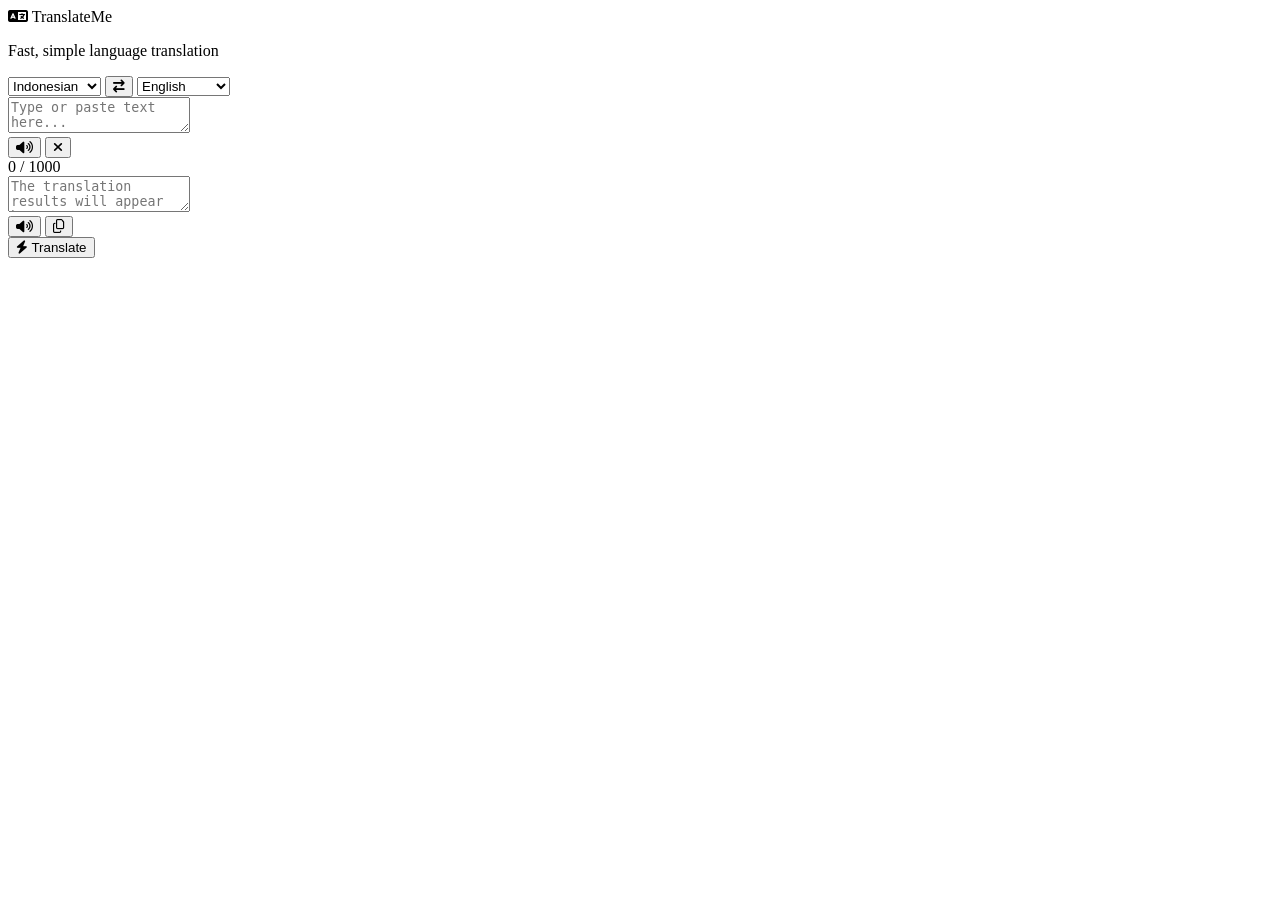
==== index.html @ a6a7cf5a "Rename index (3).html to index.html" ====
<!DOCTYPE html>
<html lang="en">
<head>
  <meta charset="UTF-8" />
  <!-- Crucial for smartphone responsiveness -->
  <meta name="viewport" content="width=device-width, initial-scale=1.0, maximum-scale=1.0, user-scalable=no"/>
  <title>TranslateMe - Language Translator</title>
  <!-- Google Fonts & Font Awesome Icons -->
  <link rel="preconnect" href="https://fonts.googleapis.com">
  <link href="https://fonts.googleapis.com/css2?family=Plus+Jakarta+Sans:wght@400;500;600;700&display=swap" rel="stylesheet">
  <link rel="stylesheet" href="https://cdnjs.cloudflare.com/ajax/libs/font-awesome/6.5.1/css/all.min.css"/>
  <link rel="stylesheet" href="style.css" />
</head>
<body>

  <div class="container">
    <header class="app-header">
      <div class="logo">
        <i class="fa-solid fa-language"></i>
        <span>TranslateMe</span>
      </div>
      <p class="subtitle">Fast, simple language translation</p>
    </header>

    <div class="translator-card">
      <!-- Controls Top Bar -->
      <div class="language-controls">
        <select id="sourceLang" class="lang-select"></select>

        <button id="swapBtn" class="icon-btn swap-btn" title="Swap languages">
          <i class="fa-solid fa-arrow-right-arrow-left"></i>
        </button>

        <select id="targetLang" class="lang-select"></select>
      </div>

      <!-- Text Areas -->
      <div class="panels-wrapper">
        <!-- Input Panel -->
        <div class="panel input-panel">
          <textarea 
            id="sourceText" 
            placeholder="Type or paste text here..." 
            maxlength="1000"
          ></textarea>
          
          <div class="panel-footer">
            <div class="tools">
              <button id="speakSourceBtn" class="icon-btn" title="Dengarkan">
                <i class="fa-solid fa-volume-high"></i>
              </button>
              <button id="clearBtn" class="icon-btn" title="Hapus teks">
                <i class="fa-solid fa-xmark"></i>
              </button>
            </div>
            <span id="charCount" class="char-count">0 / 1000</span>
          </div>
        </div>

        <!-- Output Panel -->
        <div class="panel output-panel">
          <textarea 
            id="targetText" 
            placeholder="The translation results will appear here..." 
            readonly
          ></textarea>
          
          <div class="panel-footer">
            <div class="tools">
              <button id="speakTargetBtn" class="icon-btn" title="Listen">
                <i class="fa-solid fa-volume-high"></i>
              </button>
              <button id="copyBtn" class="icon-btn" title="Salin terjemahan">
                <i class="fa-regular fa-copy"></i>
              </button>
            </div>
            <span id="statusIndicator" class="status-indicator"></span>
          </div>
        </div>
      </div>

      <!-- Action Button -->
      <div class="action-wrapper">
        <button id="translateBtn" class="translate-btn">
          <i class="fa-solid fa-bolt"></i> Translate
        </button>
      </div>
    </div>
  </div>

  <script src="script.js"></script>
</body>
</html>
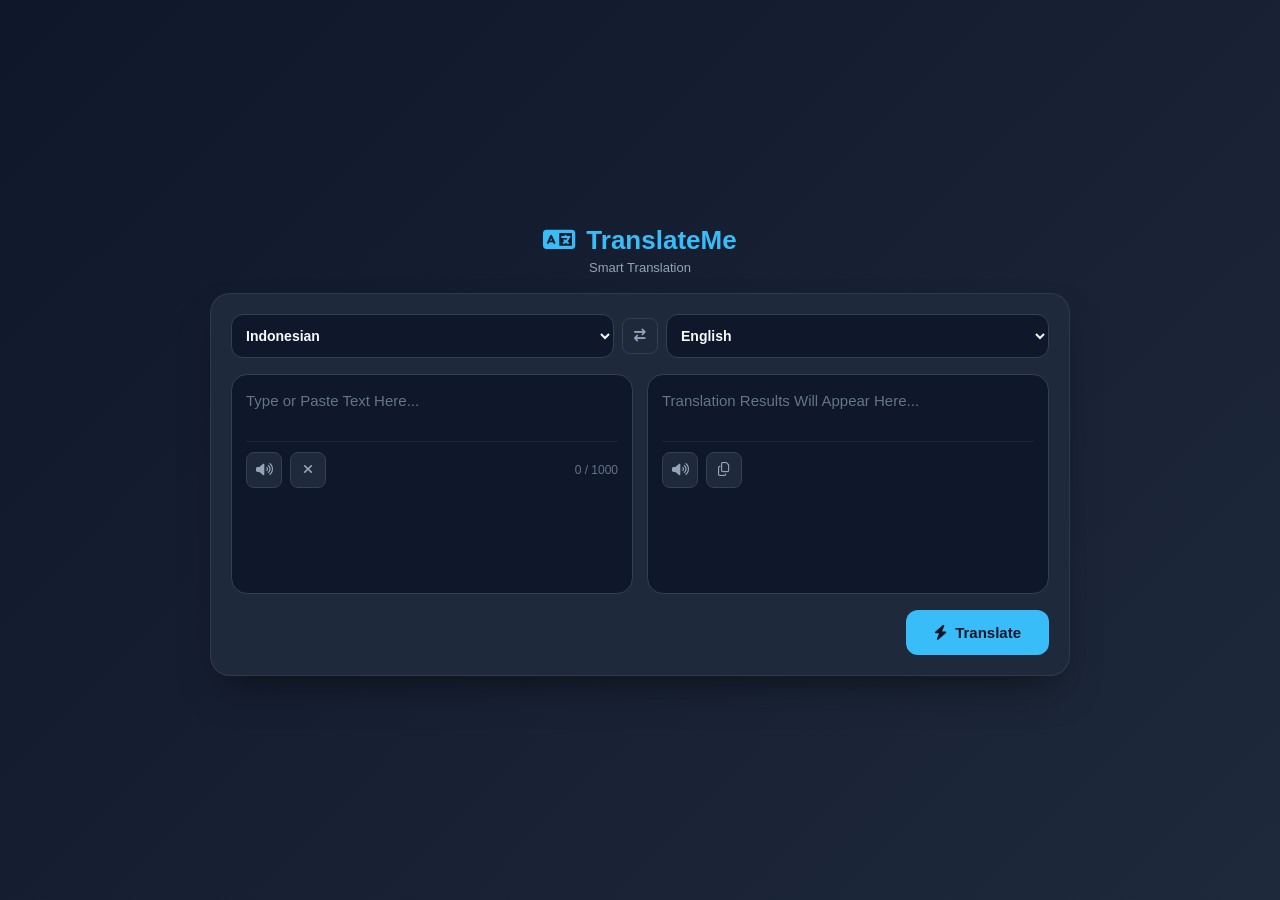
==== commit 2f6c53af: "Update index.html" ====
--- a/index.html
+++ b/index.html
@@ -1,11 +1,11 @@
 <!DOCTYPE html>
-<html lang="en">
+<html lang="id">
 <head>
   <meta charset="UTF-8" />
-  <!-- Crucial for smartphone responsiveness -->
   <meta name="viewport" content="width=device-width, initial-scale=1.0, maximum-scale=1.0, user-scalable=no"/>
-  <title>TranslateMe - Language Translator</title>
-  <!-- Google Fonts & Font Awesome Icons -->
+  <title>TranslateMe - Modern Smart Translator</title>
+  
+  <!-- Font Google & Icons -->
   <link rel="preconnect" href="https://fonts.googleapis.com">
   <link href="https://fonts.googleapis.com/css2?family=Plus+Jakarta+Sans:wght@400;500;600;700&display=swap" rel="stylesheet">
   <link rel="stylesheet" href="https://cdnjs.cloudflare.com/ajax/libs/font-awesome/6.5.1/css/all.min.css"/>
@@ -19,30 +19,37 @@
         <i class="fa-solid fa-language"></i>
         <span>TranslateMe</span>
       </div>
-      <p class="subtitle">Fast, simple language translation</p>
+      <p class="subtitle">Smart Translation</p>
     </header>
 
     <div class="translator-card">
-      <!-- Controls Top Bar -->
+      <!-- Pilihan Bahasa -->
       <div class="language-controls">
         <select id="sourceLang" class="lang-select"></select>
 
-        <button id="swapBtn" class="icon-btn swap-btn" title="Swap languages">
+        <button id="swapBtn" class="icon-btn swap-btn" title="Tukar bahasa">
           <i class="fa-solid fa-arrow-right-arrow-left"></i>
         </button>
 
         <select id="targetLang" class="lang-select"></select>
       </div>
 
-      <!-- Text Areas -->
+      <!-- Kotak Teks -->
       <div class="panels-wrapper">
-        <!-- Input Panel -->
+        <!-- Panel Input (Dengan Autocomplete Pintar) -->
         <div class="panel input-panel">
-          <textarea 
-            id="sourceText" 
-            placeholder="Type or paste text here..." 
-            maxlength="1000"
-          ></textarea>
+          <div class="textarea-container">
+            <textarea 
+              id="sourceText" 
+              placeholder="Type or Paste Text Here..." 
+              maxlength="1000"
+              autocomplete="off"
+              spellcheck="false"
+            ></textarea>
+
+            <!-- Popup List Autocomplete -->
+            <ul id="autocompleteList" class="autocomplete-list" style="display: none;"></ul>
+          </div>
           
           <div class="panel-footer">
             <div class="tools">
@@ -57,17 +64,19 @@
           </div>
         </div>
 
-        <!-- Output Panel -->
+        <!-- Panel Output -->
         <div class="panel output-panel">
-          <textarea 
-            id="targetText" 
-            placeholder="The translation results will appear here..." 
-            readonly
-          ></textarea>
+          <div class="textarea-container">
+            <textarea 
+              id="targetText" 
+              placeholder="Translation Results Will Appear Here..." 
+              readonly
+            ></textarea>
+          </div>
           
           <div class="panel-footer">
             <div class="tools">
-              <button id="speakTargetBtn" class="icon-btn" title="Listen">
+              <button id="speakTargetBtn" class="icon-btn" title="Dengarkan">
                 <i class="fa-solid fa-volume-high"></i>
               </button>
               <button id="copyBtn" class="icon-btn" title="Salin terjemahan">
@@ -79,7 +88,7 @@
         </div>
       </div>
 
-      <!-- Action Button -->
+      <!-- Tombol Aksi -->
       <div class="action-wrapper">
         <button id="translateBtn" class="translate-btn">
           <i class="fa-solid fa-bolt"></i> Translate
--- a/style.css
+++ b/style.css
@@ -0,0 +1,223 @@
+* {
+  margin: 0;
+  padding: 0;
+  box-sizing: border-box;
+  font-family: 'Plus Jakarta Sans', sans-serif;
+  -webkit-tap-highlight-color: transparent;
+}
+
+body {
+  min-height: 100vh;
+  min-height: 100dvh; /* dynamic height on mobile browsers */
+  display: flex;
+  align-items: center;
+  justify-content: center;
+  background: linear-gradient(135deg, #0f172a 0%, #1e293b 100%);
+  color: #f8fafc;
+  padding: 16px;
+}
+
+.container {
+  width: 100%;
+  max-width: 860px;
+  margin: 0 auto;
+}
+
+/* Header */
+.app-header {
+  text-align: center;
+  margin-bottom: 18px;
+}
+
+.logo {
+  font-size: 26px;
+  font-weight: 700;
+  display: flex;
+  align-items: center;
+  justify-content: center;
+  gap: 10px;
+  color: #38bdf8;
+}
+
+.subtitle {
+  color: #94a3b8;
+  font-size: 13px;
+  margin-top: 4px;
+}
+
+/* Card */
+.translator-card {
+  background: #1e293b;
+  border: 1px solid rgba(255, 255, 255, 0.08);
+  border-radius: 20px;
+  padding: 20px;
+  box-shadow: 0 20px 40px -15px rgba(0, 0, 0, 0.5);
+  width: 100%;
+}
+
+/* Controls (Fixed overflowing on mobile) */
+.language-controls {
+  display: flex;
+  align-items: center;
+  justify-content: space-between;
+  gap: 8px;
+  margin-bottom: 16px;
+  width: 100%;
+}
+
+.lang-select {
+  flex: 1 1 0;
+  min-width: 0; /* Prevents flexbox item from overflowing */
+  background: #0f172a;
+  color: #f8fafc;
+  border: 1px solid #334155;
+  border-radius: 12px;
+  padding: 12px 10px;
+  font-size: 14px;
+  font-weight: 600;
+  cursor: pointer;
+  outline: none;
+  text-overflow: ellipsis;
+  white-space: nowrap;
+  overflow: hidden;
+  transition: border-color 0.2s;
+}
+
+.lang-select:focus {
+  border-color: #38bdf8;
+}
+
+.swap-btn {
+  flex-shrink: 0;
+  width: 40px;
+  height: 40px;
+  border-radius: 50%;
+}
+
+/* Panels */
+.panels-wrapper {
+  display: grid;
+  grid-template-columns: 1fr 1fr;
+  gap: 14px;
+}
+
+.panel {
+  background: #0f172a;
+  border: 1px solid #334155;
+  border-radius: 16px;
+  padding: 14px;
+  display: flex;
+  flex-direction: column;
+  min-height: 220px;
+}
+
+.panel textarea {
+  flex: 1;
+  width: 100%;
+  background: transparent;
+  border: none;
+  outline: none;
+  color: #f8fafc;
+  font-size: 15px;
+  line-height: 1.6;
+  resize: none;
+}
+
+.panel textarea::placeholder {
+  color: #64748b;
+}
+
+.panel-footer {
+  display: flex;
+  justify-content: space-between;
+  align-items: center;
+  padding-top: 10px;
+  border-top: 1px solid rgba(255, 255, 255, 0.05);
+}
+
+.tools {
+  display: flex;
+  gap: 8px;
+}
+
+.icon-btn {
+  background: #1e293b;
+  color: #94a3b8;
+  border: 1px solid #334155;
+  border-radius: 8px;
+  width: 36px;
+  height: 36px;
+  display: flex;
+  align-items: center;
+  justify-content: center;
+  cursor: pointer;
+  transition: all 0.2s ease;
+}
+
+.icon-btn:hover {
+  background: #334155;
+  color: #38bdf8;
+}
+
+.char-count, .status-indicator {
+  font-size: 12px;
+  color: #64748b;
+}
+
+/* Action Button */
+.action-wrapper {
+  margin-top: 16px;
+  display: flex;
+  justify-content: flex-end;
+}
+
+.translate-btn {
+  background: #38bdf8;
+  color: #0f172a;
+  border: none;
+  border-radius: 12px;
+  padding: 14px 28px;
+  font-size: 15px;
+  font-weight: 700;
+  cursor: pointer;
+  display: flex;
+  align-items: center;
+  gap: 8px;
+  transition: background 0.2s, transform 0.1s;
+}
+
+.translate-btn:active {
+  transform: scale(0.98);
+}
+
+.translate-btn:disabled {
+  opacity: 0.6;
+  cursor: not-allowed;
+}
+
+/* Mobile & Smartphone Responsive Styles */
+@media (max-width: 768px) {
+  body {
+    padding: 12px 8px;
+  }
+
+  .translator-card {
+    padding: 14px;
+    border-radius: 16px;
+  }
+
+  .panels-wrapper {
+    grid-template-columns: 1fr;
+    gap: 12px;
+  }
+
+  .panel {
+    min-height: 160px;
+  }
+
+  .action-wrapper .translate-btn {
+    width: 100%;
+    justify-content: center;
+    padding: 15px;
+  }
+}
